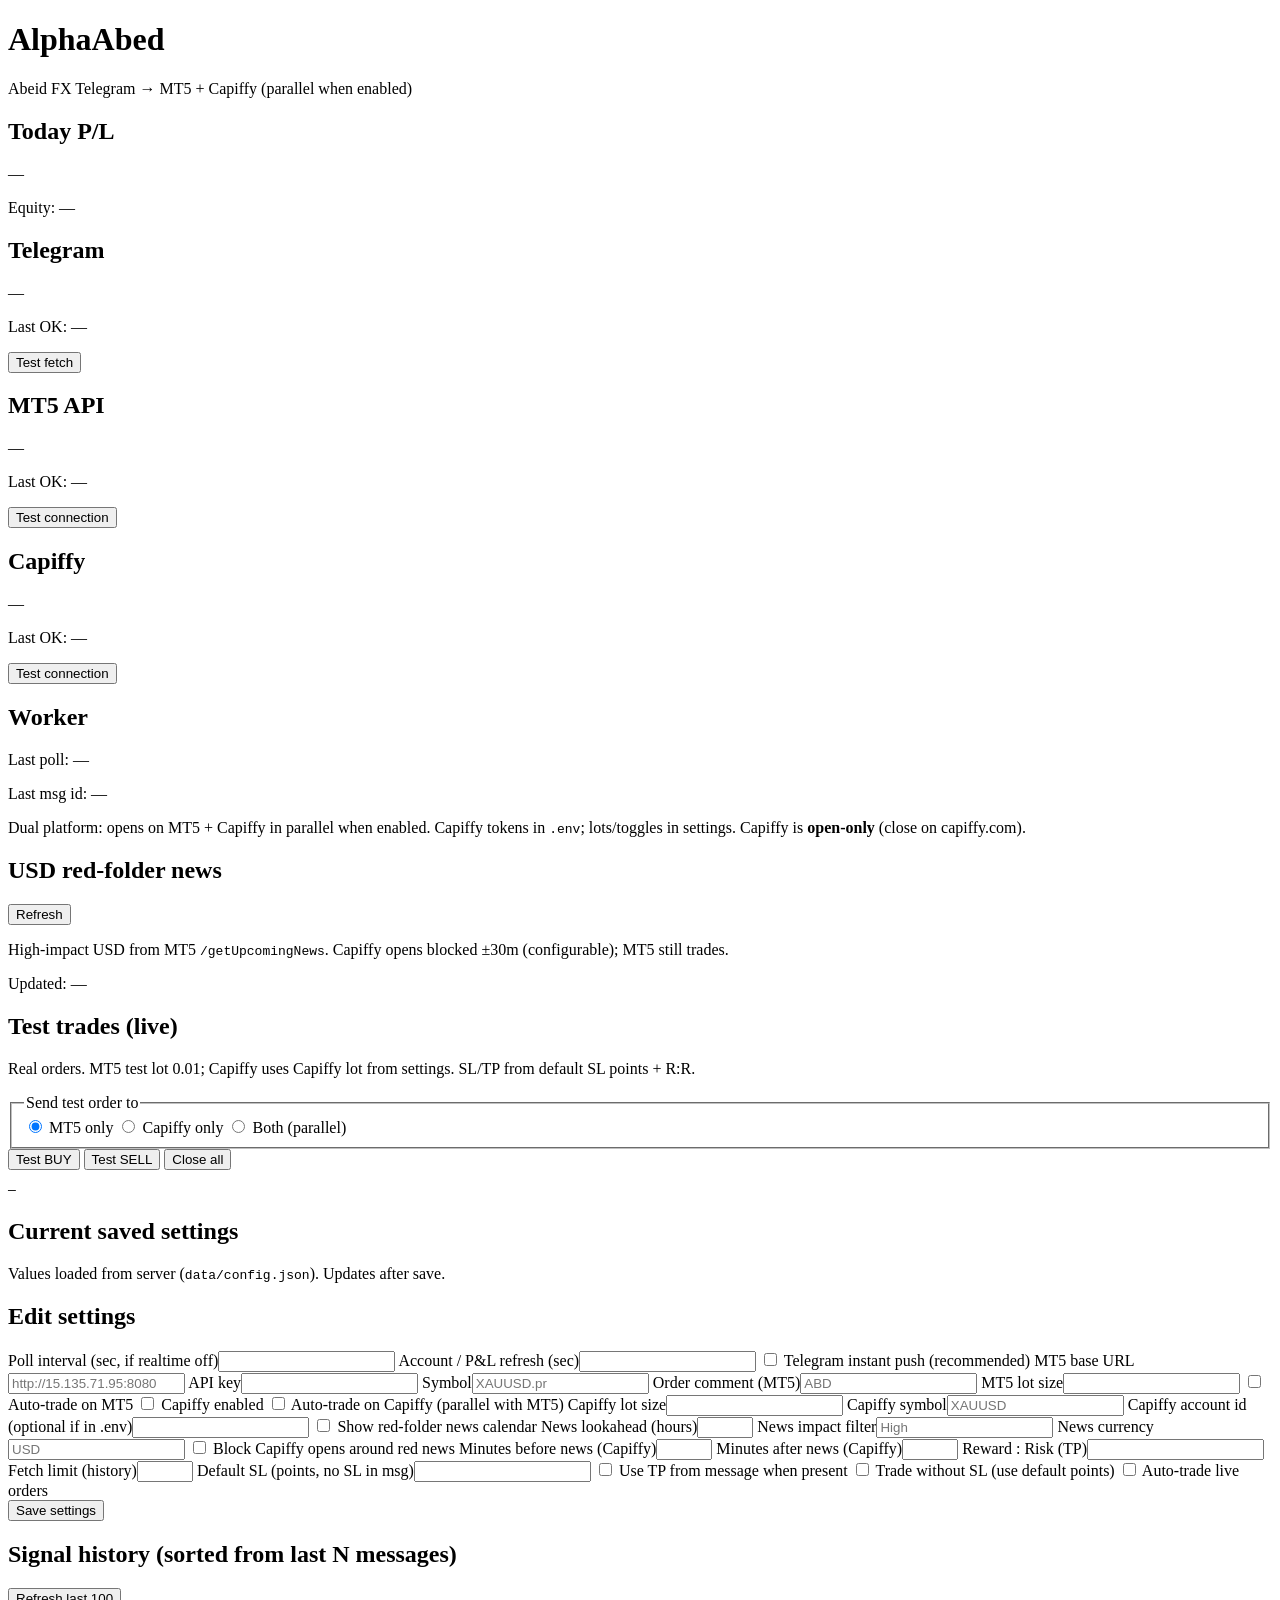
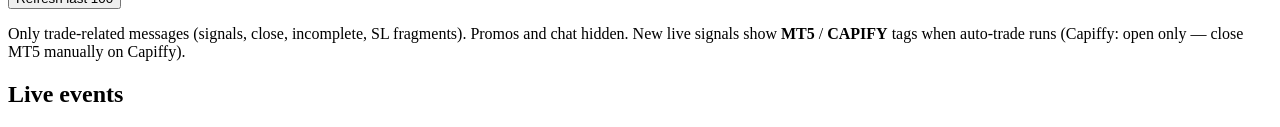
==== app/static/index.html @ 10c2f85b "enable capi" ====
<!DOCTYPE html>
<html lang="en">
<head>
  <meta charset="UTF-8" />
  <meta name="viewport" content="width=device-width, initial-scale=1" />
  <title>AlphaAbed — Signal Dashboard</title>
  <link rel="stylesheet" href="/static/style.css" />
</head>
<body>
  <header>
    <h1>AlphaAbed</h1>
    <p class="sub">Abeid FX Telegram → MT5 + Capiffy (parallel when enabled)</p>
  </header>

  <section class="cards">
    <div class="card">
      <h2>Today P/L</h2>
      <p id="todayPnl" class="big">—</p>
      <p class="muted">Equity: <span id="equity">—</span></p>
    </div>
    <div class="card status-card">
      <h2>Telegram</h2>
      <p id="tgStatus" class="badge">—</p>
      <p class="muted card-last-ok">Last OK: <span id="tgLastOk">—</span></p>
      <button type="button" id="btnTestTg">Test fetch</button>
    </div>
    <div class="card status-card">
      <h2>MT5 API</h2>
      <p id="mt5Status" class="badge">—</p>
      <p class="muted card-last-ok">Last OK: <span id="mt5LastOk">—</span></p>
      <button type="button" id="btnTestMt5">Test connection</button>
    </div>
    <div class="card status-card">
      <h2>Capiffy</h2>
      <p id="capiffyStatus" class="badge">—</p>
      <p class="muted card-last-ok">Last OK: <span id="capiffyLastOk">—</span></p>
      <button type="button" id="btnTestCapiffy">Test connection</button>
    </div>
    <div class="card">
      <h2>Worker</h2>
      <p class="muted">Last poll: <span id="lastPoll">—</span></p>
      <p class="muted">Last msg id: <span id="lastMsgId">—</span></p>
    </div>
  </section>

  <section class="panel panel-compact">
    <p class="muted">Dual platform: opens on MT5 + Capiffy in parallel when enabled. Capiffy tokens in <code>.env</code>; lots/toggles in settings. Capiffy is <strong>open-only</strong> (close on capiffy.com).</p>
  </section>

  <section class="panel" id="newsPanel">
    <div class="row">
      <h2>USD red-folder news</h2>
      <button type="button" id="btnRefreshNews">Refresh</button>
    </div>
    <p id="newsBlackoutBanner" class="news-blackout hidden"></p>
    <p class="muted">High-impact USD from MT5 <code>/getUpcomingNews</code>. Capiffy opens blocked ±30m (configurable); MT5 still trades.</p>
    <p class="muted">Updated: <span id="newsFetchedAt">—</span></p>
    <ul id="newsList" class="news-list"></ul>
  </section>

  <section class="panel">
    <h2>Test trades (live)</h2>
    <p class="muted warn-text">Real orders. MT5 test lot 0.01; Capiffy uses Capiffy lot from settings. SL/TP from default SL points + R:R.</p>
    <fieldset class="platform-toggle">
      <legend>Send test order to</legend>
      <label><input type="radio" name="testPlatform" value="mt5" checked /> MT5 only</label>
      <label><input type="radio" name="testPlatform" value="capiffy" /> Capiffy only</label>
      <label><input type="radio" name="testPlatform" value="both" /> Both (parallel)</label>
    </fieldset>
    <div class="btn-row">
      <button type="button" id="btnTestBuy" class="btn-buy">Test BUY</button>
      <button type="button" id="btnTestSell" class="btn-sell">Test SELL</button>
      <button type="button" id="btnTestCloseAll" class="btn-close">Close all</button>
    </div>
    <pre id="testTradeResult" class="test-result muted">—</pre>
  </section>

  <div id="toast" class="toast hidden" role="status" aria-live="polite"></div>

  <section class="panel">
    <h2>Current saved settings</h2>
    <p class="muted">Values loaded from server (<code>data/config.json</code>). Updates after save.</p>
    <dl id="currentSettings" class="settings-summary"></dl>
    <p id="settingsSavedAt" class="muted settings-saved-at"></p>
  </section>

  <section class="panel">
    <h2>Edit settings</h2>
    <form id="cfgForm" class="grid">
      <label>Poll interval (sec, if realtime off)<input name="poll_interval_sec" type="number" min="1" step="1" /></label>
      <label>Account / P&amp;L refresh (sec)<input name="account_refresh_sec" type="number" min="1" step="1" /></label>
      <label class="check"><input name="telegram_realtime" type="checkbox" /> Telegram instant push (recommended)</label>
      <label>MT5 base URL<input name="mt5_base_url" type="text" placeholder="http://15.135.71.95:8080" /></label>
      <label>API key<input name="mt5_api_key" type="text" /></label>
      <label>Symbol<input name="mt5_symbol" type="text" placeholder="XAUUSD.pr" /></label>
      <label>Order comment (MT5)<input name="mt5_trade_comment" type="text" maxlength="31" placeholder="ABD" /></label>
      <label>MT5 lot size<input name="volume" type="number" step="0.01" min="0.01" /></label>
      <label class="check"><input name="trade_mt5" type="checkbox" /> Auto-trade on MT5</label>
      <label class="check"><input name="capiffy_enabled" type="checkbox" /> Capiffy enabled</label>
      <label class="check"><input name="trade_capiffy" type="checkbox" /> Auto-trade on Capiffy (parallel with MT5)</label>
      <label>Capiffy lot size<input name="capiffy_volume" type="number" step="0.01" min="0.01" /></label>
      <label>Capiffy symbol<input name="capiffy_symbol" type="text" placeholder="XAUUSD" /></label>
      <label>Capiffy account id (optional if in .env)<input name="capiffy_account_id" type="text" placeholder="" /></label>
      <label class="check"><input name="news_calendar_enabled" type="checkbox" /> Show red-folder news calendar</label>
      <label>News lookahead (hours)<input name="news_hours_ahead" type="number" min="1" max="168" /></label>
      <label>News impact filter<input name="news_impact" type="text" placeholder="High" /></label>
      <label>News currency<input name="news_currency" type="text" placeholder="USD" /></label>
      <label class="check"><input name="capiffy_news_blackout" type="checkbox" /> Block Capiffy opens around red news</label>
      <label>Minutes before news (Capiffy)<input name="capiffy_news_minutes_before" type="number" min="0" max="120" /></label>
      <label>Minutes after news (Capiffy)<input name="capiffy_news_minutes_after" type="number" min="0" max="120" /></label>
      <label>Reward : Risk (TP)<input name="reward_risk_ratio" type="number" step="0.1" min="0.5" /></label>
      <label>Fetch limit (history)<input name="telegram_fetch_limit" type="number" min="10" max="500" /></label>
      <label>Default SL (points, no SL in msg)<input name="default_sl_points" type="number" min="0" /></label>
      <label class="check"><input name="prefer_signal_tp" type="checkbox" /> Use TP from message when present</label>
      <label class="check"><input name="allow_trade_without_sl" type="checkbox" /> Trade without SL (use default points)</label>
      <label class="check warn"><input name="auto_trade" type="checkbox" /> Auto-trade live orders</label>
      <div class="actions">
        <button type="submit">Save settings</button>
      </div>
    </form>
  </section>

  <section class="panel">
    <div class="row">
      <h2>Signal history (sorted from last N messages)</h2>
      <button type="button" id="btnRefreshSignals">Refresh last 100</button>
    </div>
    <p class="muted">Only trade-related messages (signals, close, incomplete, SL fragments). Promos and chat hidden. New live signals show <strong>MT5</strong> / <strong>CAPIFY</strong> tags when auto-trade runs (Capiffy: open only — close MT5 manually on Capiffy).</p>
    <div id="signalList" class="signal-list"></div>
  </section>

  <section class="panel">
    <h2>Live events</h2>
    <ul id="eventLog" class="event-log"></ul>
  </section>

  <script src="/static/app.js?v=6"></script>
</body>
</html>
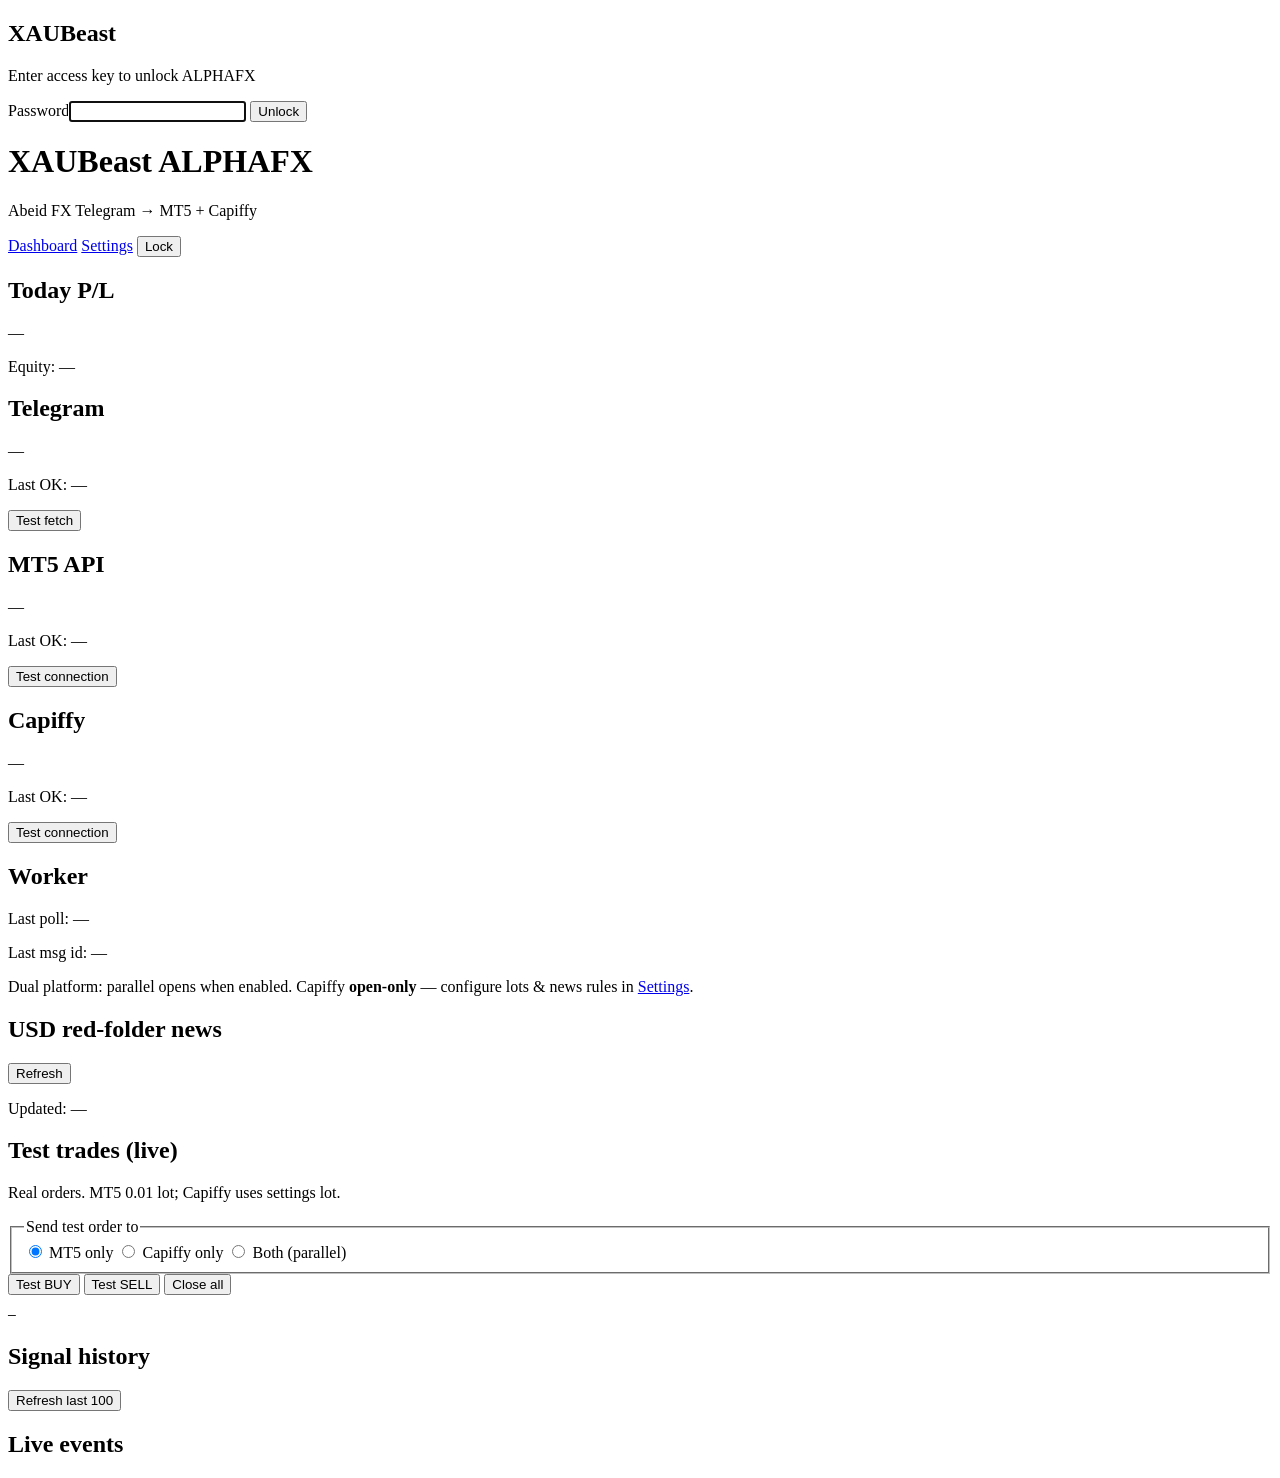
==== commit d6333dff: "enable capi" ====
--- a/app/static/index.html
+++ b/app/static/index.html
@@ -3,137 +3,117 @@
 <head>
   <meta charset="UTF-8" />
   <meta name="viewport" content="width=device-width, initial-scale=1" />
-  <title>AlphaAbed — Signal Dashboard</title>
-  <link rel="stylesheet" href="/static/style.css" />
+  <title>XAUBeast — ALPHAFX</title>
+  <link rel="preconnect" href="https://fonts.googleapis.com" />
+  <link rel="preconnect" href="https://fonts.gstatic.com" crossorigin />
+  <link href="https://fonts.googleapis.com/css2?family=Orbitron:wght@500;700&family=Rajdhani:wght@400;600&display=swap" rel="stylesheet" />
+  <link rel="stylesheet" href="/static/style.css?v=7" />
 </head>
 <body>
-  <header>
-    <h1>AlphaAbed</h1>
-    <p class="sub">Abeid FX Telegram → MT5 + Capiffy (parallel when enabled)</p>
-  </header>
+  <div id="loginGate" class="login-gate">
+    <div class="login-panel glass">
+      <h2 class="login-title">XAUBeast</h2>
+      <p class="muted">Enter access key to unlock ALPHAFX</p>
+      <form id="loginForm">
+        <label>Password<input id="loginPassword" type="password" autocomplete="current-password" autofocus /></label>
+        <button type="submit" class="btn-neon">Unlock</button>
+      </form>
+      <p id="loginError" class="login-error"></p>
+    </div>
+  </div>
 
-  <section class="cards">
-    <div class="card">
-      <h2>Today P/L</h2>
-      <p id="todayPnl" class="big">—</p>
-      <p class="muted">Equity: <span id="equity">—</span></p>
-    </div>
-    <div class="card status-card">
-      <h2>Telegram</h2>
-      <p id="tgStatus" class="badge">—</p>
-      <p class="muted card-last-ok">Last OK: <span id="tgLastOk">—</span></p>
-      <button type="button" id="btnTestTg">Test fetch</button>
-    </div>
-    <div class="card status-card">
-      <h2>MT5 API</h2>
-      <p id="mt5Status" class="badge">—</p>
-      <p class="muted card-last-ok">Last OK: <span id="mt5LastOk">—</span></p>
-      <button type="button" id="btnTestMt5">Test connection</button>
-    </div>
-    <div class="card status-card">
-      <h2>Capiffy</h2>
-      <p id="capiffyStatus" class="badge">—</p>
-      <p class="muted card-last-ok">Last OK: <span id="capiffyLastOk">—</span></p>
-      <button type="button" id="btnTestCapiffy">Test connection</button>
-    </div>
-    <div class="card">
-      <h2>Worker</h2>
-      <p class="muted">Last poll: <span id="lastPoll">—</span></p>
-      <p class="muted">Last msg id: <span id="lastMsgId">—</span></p>
-    </div>
-  </section>
+  <div id="appShell" class="hidden">
+    <header class="top-bar">
+      <div class="brand-block">
+        <h1>XAUBeast <span class="brand-tag">ALPHAFX</span></h1>
+        <p class="sub">Abeid FX Telegram → MT5 + Capiffy</p>
+      </div>
+      <nav class="top-nav">
+        <a href="/" class="nav-link active">Dashboard</a>
+        <a href="/settings" class="nav-link">Settings</a>
+        <button type="button" id="btnLogout" class="nav-link nav-btn">Lock</button>
+      </nav>
+    </header>
 
-  <section class="panel panel-compact">
-    <p class="muted">Dual platform: opens on MT5 + Capiffy in parallel when enabled. Capiffy tokens in <code>.env</code>; lots/toggles in settings. Capiffy is <strong>open-only</strong> (close on capiffy.com).</p>
-  </section>
+    <section class="cards">
+      <div class="card glass">
+        <h2>Today P/L</h2>
+        <p id="todayPnl" class="big neon-text">—</p>
+        <p class="muted">Equity: <span id="equity">—</span></p>
+      </div>
+      <div class="card glass status-card">
+        <h2>Telegram</h2>
+        <p id="tgStatus" class="badge">—</p>
+        <p class="muted card-last-ok">Last OK: <span id="tgLastOk">—</span></p>
+        <button type="button" id="btnTestTg" class="btn-neon-sm">Test fetch</button>
+      </div>
+      <div class="card glass status-card">
+        <h2>MT5 API</h2>
+        <p id="mt5Status" class="badge">—</p>
+        <p class="muted card-last-ok">Last OK: <span id="mt5LastOk">—</span></p>
+        <button type="button" id="btnTestMt5" class="btn-neon-sm">Test connection</button>
+      </div>
+      <div class="card glass status-card">
+        <h2>Capiffy</h2>
+        <p id="capiffyStatus" class="badge">—</p>
+        <p class="muted card-last-ok">Last OK: <span id="capiffyLastOk">—</span></p>
+        <button type="button" id="btnTestCapiffy" class="btn-neon-sm">Test connection</button>
+      </div>
+      <div class="card glass">
+        <h2>Worker</h2>
+        <p class="muted">Last poll: <span id="lastPoll">—</span></p>
+        <p class="muted">Last msg id: <span id="lastMsgId">—</span></p>
+      </div>
+    </section>
 
-  <section class="panel" id="newsPanel">
-    <div class="row">
-      <h2>USD red-folder news</h2>
-      <button type="button" id="btnRefreshNews">Refresh</button>
-    </div>
-    <p id="newsBlackoutBanner" class="news-blackout hidden"></p>
-    <p class="muted">High-impact USD from MT5 <code>/getUpcomingNews</code>. Capiffy opens blocked ±30m (configurable); MT5 still trades.</p>
-    <p class="muted">Updated: <span id="newsFetchedAt">—</span></p>
-    <ul id="newsList" class="news-list"></ul>
-  </section>
+    <section class="panel glass panel-compact">
+      <p class="muted">Dual platform: parallel opens when enabled. Capiffy <strong>open-only</strong> — configure lots &amp; news rules in <a href="/settings">Settings</a>.</p>
+    </section>
 
-  <section class="panel">
-    <h2>Test trades (live)</h2>
-    <p class="muted warn-text">Real orders. MT5 test lot 0.01; Capiffy uses Capiffy lot from settings. SL/TP from default SL points + R:R.</p>
-    <fieldset class="platform-toggle">
-      <legend>Send test order to</legend>
-      <label><input type="radio" name="testPlatform" value="mt5" checked /> MT5 only</label>
-      <label><input type="radio" name="testPlatform" value="capiffy" /> Capiffy only</label>
-      <label><input type="radio" name="testPlatform" value="both" /> Both (parallel)</label>
-    </fieldset>
-    <div class="btn-row">
-      <button type="button" id="btnTestBuy" class="btn-buy">Test BUY</button>
-      <button type="button" id="btnTestSell" class="btn-sell">Test SELL</button>
-      <button type="button" id="btnTestCloseAll" class="btn-close">Close all</button>
-    </div>
-    <pre id="testTradeResult" class="test-result muted">—</pre>
-  </section>
+    <section class="panel glass" id="newsPanel">
+      <div class="row">
+        <h2>USD red-folder news</h2>
+        <button type="button" id="btnRefreshNews" class="btn-neon-sm">Refresh</button>
+      </div>
+      <p id="newsBlackoutBanner" class="news-blackout hidden"></p>
+      <p class="muted">Updated: <span id="newsFetchedAt">—</span></p>
+      <ul id="newsList" class="news-list"></ul>
+    </section>
 
-  <div id="toast" class="toast hidden" role="status" aria-live="polite"></div>
+    <section class="panel glass">
+      <h2>Test trades (live)</h2>
+      <p class="muted warn-text">Real orders. MT5 0.01 lot; Capiffy uses settings lot.</p>
+      <fieldset class="platform-toggle">
+        <legend>Send test order to</legend>
+        <label><input type="radio" name="testPlatform" value="mt5" checked /> MT5 only</label>
+        <label><input type="radio" name="testPlatform" value="capiffy" /> Capiffy only</label>
+        <label><input type="radio" name="testPlatform" value="both" /> Both (parallel)</label>
+      </fieldset>
+      <div class="btn-row">
+        <button type="button" id="btnTestBuy" class="btn-buy">Test BUY</button>
+        <button type="button" id="btnTestSell" class="btn-sell">Test SELL</button>
+        <button type="button" id="btnTestCloseAll" class="btn-close">Close all</button>
+      </div>
+      <pre id="testTradeResult" class="test-result muted">—</pre>
+    </section>
 
-  <section class="panel">
-    <h2>Current saved settings</h2>
-    <p class="muted">Values loaded from server (<code>data/config.json</code>). Updates after save.</p>
-    <dl id="currentSettings" class="settings-summary"></dl>
-    <p id="settingsSavedAt" class="muted settings-saved-at"></p>
-  </section>
+    <section class="panel glass">
+      <div class="row">
+        <h2>Signal history</h2>
+        <button type="button" id="btnRefreshSignals" class="btn-neon-sm">Refresh last 100</button>
+      </div>
+      <div id="signalList" class="signal-list"></div>
+    </section>
 
-  <section class="panel">
-    <h2>Edit settings</h2>
-    <form id="cfgForm" class="grid">
-      <label>Poll interval (sec, if realtime off)<input name="poll_interval_sec" type="number" min="1" step="1" /></label>
-      <label>Account / P&amp;L refresh (sec)<input name="account_refresh_sec" type="number" min="1" step="1" /></label>
-      <label class="check"><input name="telegram_realtime" type="checkbox" /> Telegram instant push (recommended)</label>
-      <label>MT5 base URL<input name="mt5_base_url" type="text" placeholder="http://15.135.71.95:8080" /></label>
-      <label>API key<input name="mt5_api_key" type="text" /></label>
-      <label>Symbol<input name="mt5_symbol" type="text" placeholder="XAUUSD.pr" /></label>
-      <label>Order comment (MT5)<input name="mt5_trade_comment" type="text" maxlength="31" placeholder="ABD" /></label>
-      <label>MT5 lot size<input name="volume" type="number" step="0.01" min="0.01" /></label>
-      <label class="check"><input name="trade_mt5" type="checkbox" /> Auto-trade on MT5</label>
-      <label class="check"><input name="capiffy_enabled" type="checkbox" /> Capiffy enabled</label>
-      <label class="check"><input name="trade_capiffy" type="checkbox" /> Auto-trade on Capiffy (parallel with MT5)</label>
-      <label>Capiffy lot size<input name="capiffy_volume" type="number" step="0.01" min="0.01" /></label>
-      <label>Capiffy symbol<input name="capiffy_symbol" type="text" placeholder="XAUUSD" /></label>
-      <label>Capiffy account id (optional if in .env)<input name="capiffy_account_id" type="text" placeholder="" /></label>
-      <label class="check"><input name="news_calendar_enabled" type="checkbox" /> Show red-folder news calendar</label>
-      <label>News lookahead (hours)<input name="news_hours_ahead" type="number" min="1" max="168" /></label>
-      <label>News impact filter<input name="news_impact" type="text" placeholder="High" /></label>
-      <label>News currency<input name="news_currency" type="text" placeholder="USD" /></label>
-      <label class="check"><input name="capiffy_news_blackout" type="checkbox" /> Block Capiffy opens around red news</label>
-      <label>Minutes before news (Capiffy)<input name="capiffy_news_minutes_before" type="number" min="0" max="120" /></label>
-      <label>Minutes after news (Capiffy)<input name="capiffy_news_minutes_after" type="number" min="0" max="120" /></label>
-      <label>Reward : Risk (TP)<input name="reward_risk_ratio" type="number" step="0.1" min="0.5" /></label>
-      <label>Fetch limit (history)<input name="telegram_fetch_limit" type="number" min="10" max="500" /></label>
-      <label>Default SL (points, no SL in msg)<input name="default_sl_points" type="number" min="0" /></label>
-      <label class="check"><input name="prefer_signal_tp" type="checkbox" /> Use TP from message when present</label>
-      <label class="check"><input name="allow_trade_without_sl" type="checkbox" /> Trade without SL (use default points)</label>
-      <label class="check warn"><input name="auto_trade" type="checkbox" /> Auto-trade live orders</label>
-      <div class="actions">
-        <button type="submit">Save settings</button>
-      </div>
-    </form>
-  </section>
+    <section class="panel glass">
+      <h2>Live events</h2>
+      <ul id="eventLog" class="event-log"></ul>
+    </section>
+  </div>
 
-  <section class="panel">
-    <div class="row">
-      <h2>Signal history (sorted from last N messages)</h2>
-      <button type="button" id="btnRefreshSignals">Refresh last 100</button>
-    </div>
-    <p class="muted">Only trade-related messages (signals, close, incomplete, SL fragments). Promos and chat hidden. New live signals show <strong>MT5</strong> / <strong>CAPIFY</strong> tags when auto-trade runs (Capiffy: open only — close MT5 manually on Capiffy).</p>
-    <div id="signalList" class="signal-list"></div>
-  </section>
-
-  <section class="panel">
-    <h2>Live events</h2>
-    <ul id="eventLog" class="event-log"></ul>
-  </section>
-
-  <script src="/static/app.js?v=6"></script>
+  <div id="toast" class="toast hidden" role="status"></div>
+  <script src="/static/auth.js?v=1"></script>
+  <script src="/static/common.js?v=1"></script>
+  <script src="/static/app.js?v=7"></script>
 </body>
 </html>
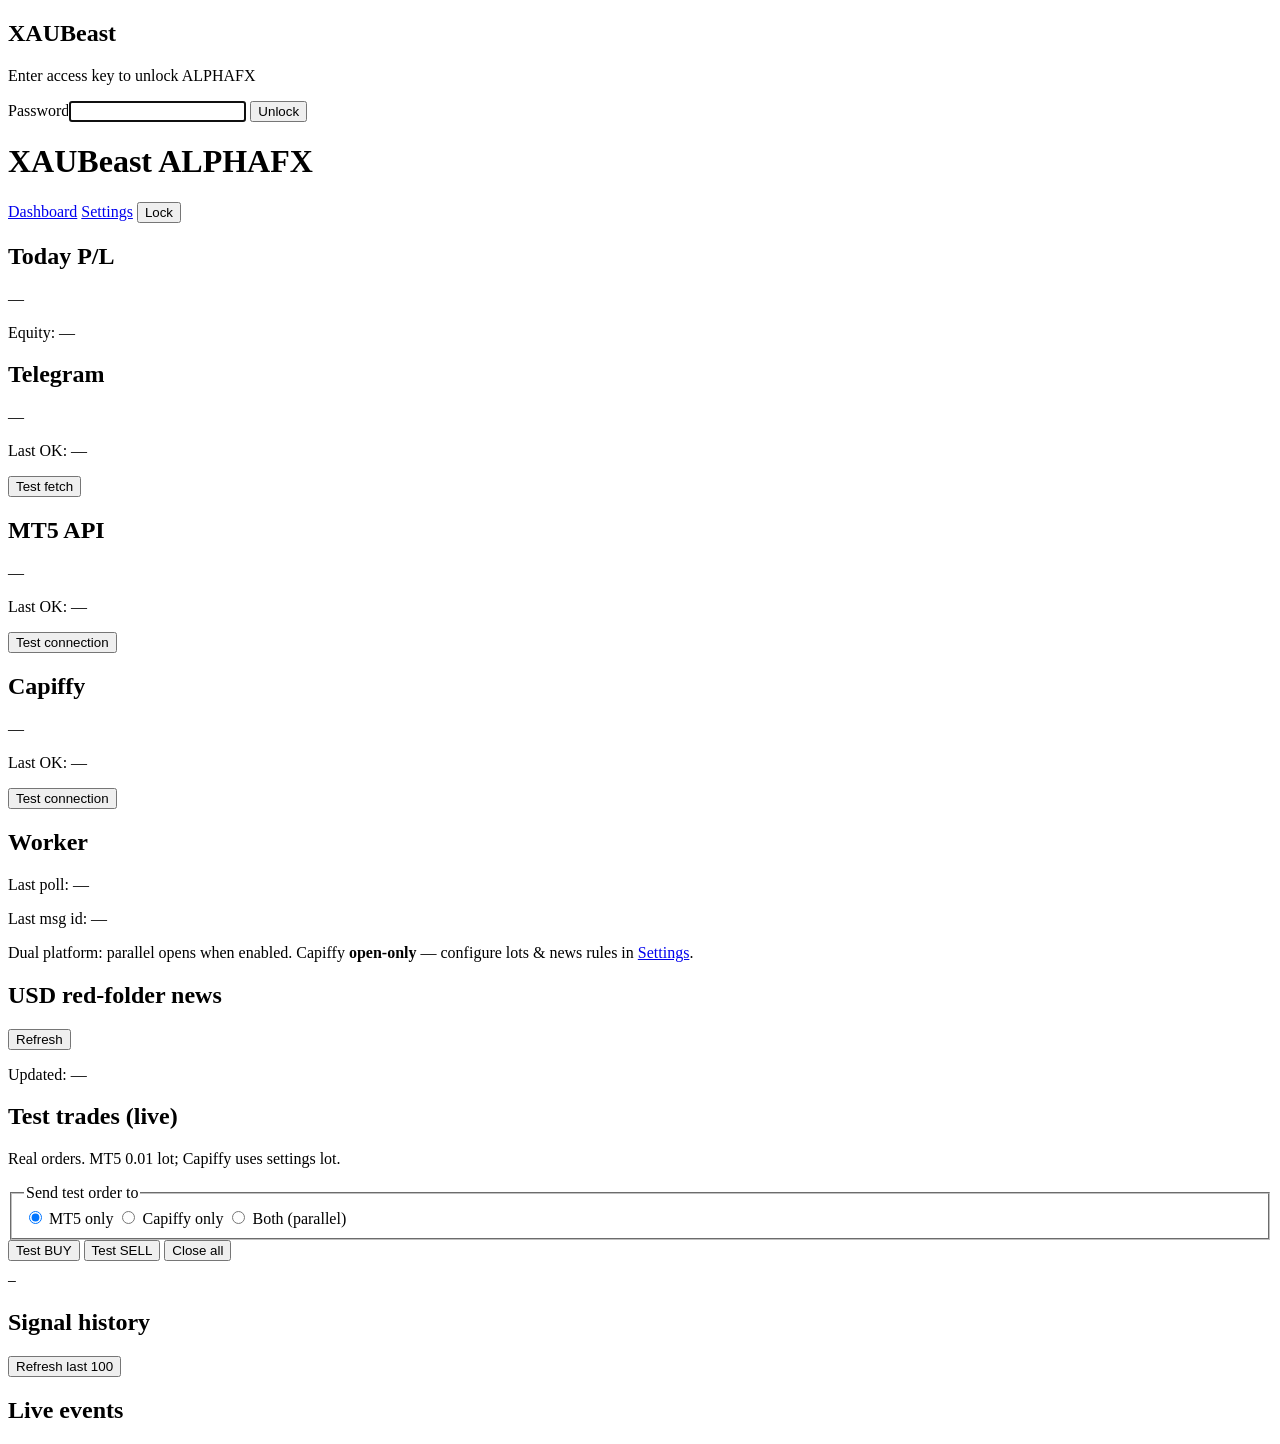
==== commit 8e1f93b5: "enable capi" ====
--- a/app/static/index.html
+++ b/app/static/index.html
@@ -26,7 +26,6 @@
     <header class="top-bar">
       <div class="brand-block">
         <h1>XAUBeast <span class="brand-tag">ALPHAFX</span></h1>
-        <p class="sub">Abeid FX Telegram → MT5 + Capiffy</p>
       </div>
       <nav class="top-nav">
         <a href="/" class="nav-link active">Dashboard</a>
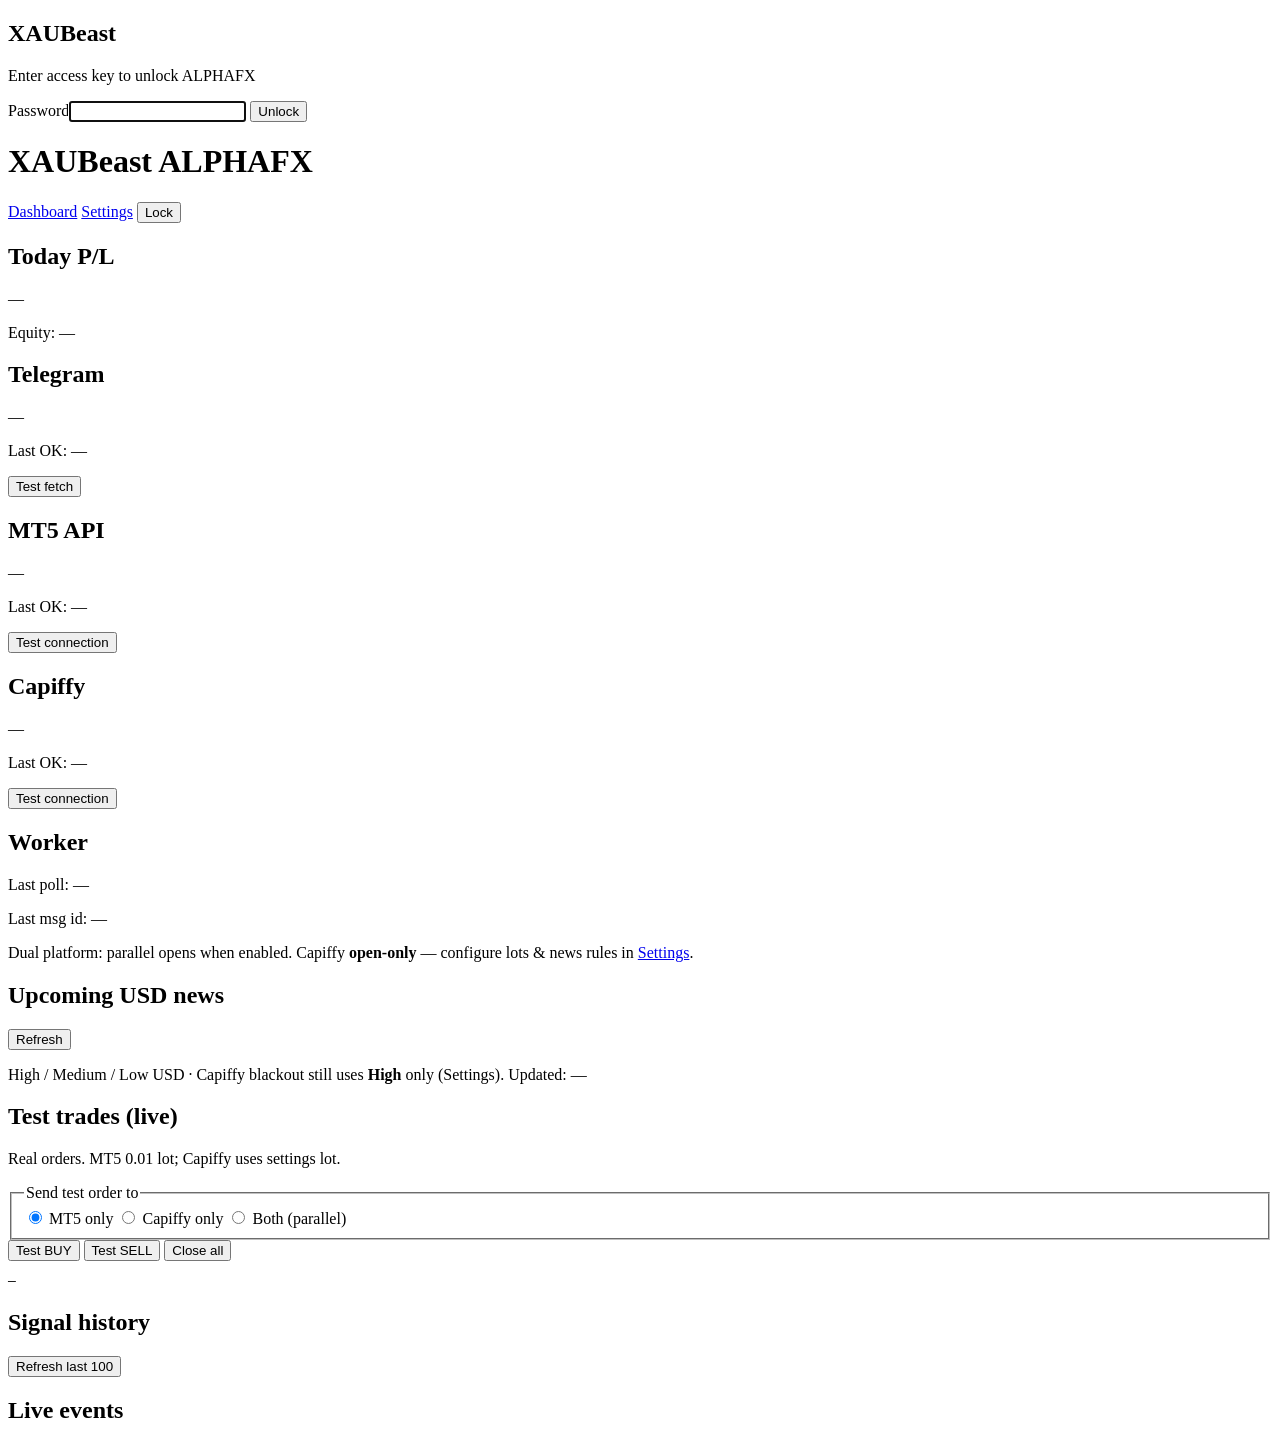
==== commit d67821aa: "enable capi" ====
--- a/app/static/index.html
+++ b/app/static/index.html
@@ -71,11 +71,11 @@
 
     <section class="panel glass" id="newsPanel">
       <div class="row">
-        <h2>USD red-folder news</h2>
+        <h2>Upcoming USD news</h2>
         <button type="button" id="btnRefreshNews" class="btn-neon-sm">Refresh</button>
       </div>
       <p id="newsBlackoutBanner" class="news-blackout hidden"></p>
-      <p class="muted">Updated: <span id="newsFetchedAt">—</span></p>
+      <p class="muted">High / Medium / Low USD · Capiffy blackout still uses <strong>High</strong> only (Settings). Updated: <span id="newsFetchedAt">—</span></p>
       <ul id="newsList" class="news-list"></ul>
     </section>
 
@@ -113,6 +113,6 @@
   <div id="toast" class="toast hidden" role="status"></div>
   <script src="/static/auth.js?v=1"></script>
   <script src="/static/common.js?v=1"></script>
-  <script src="/static/app.js?v=7"></script>
+  <script src="/static/app.js?v=8"></script>
 </body>
 </html>
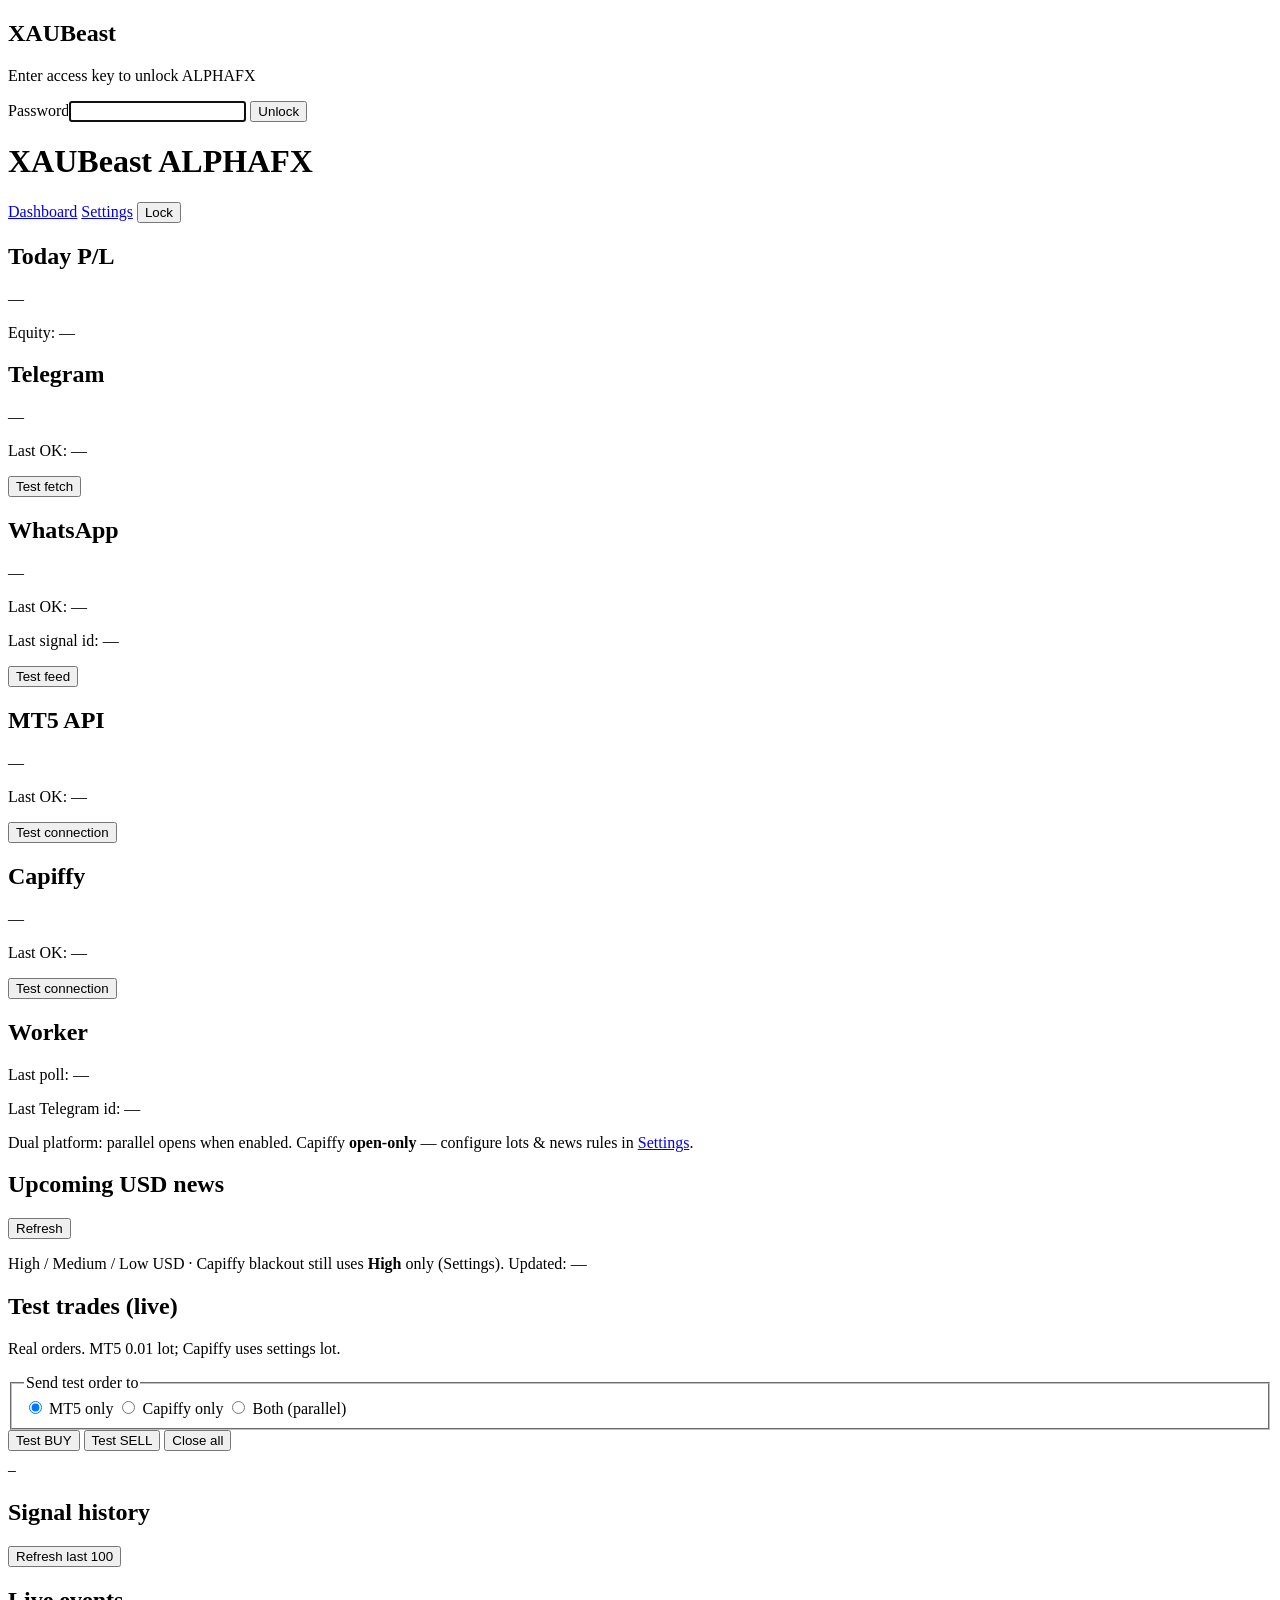
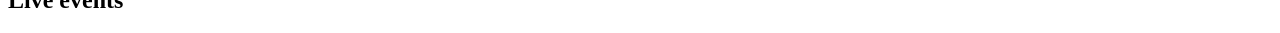
==== commit 55e89a3c: "enable capi" ====
--- a/app/static/index.html
+++ b/app/static/index.html
@@ -47,6 +47,13 @@
         <button type="button" id="btnTestTg" class="btn-neon-sm">Test fetch</button>
       </div>
       <div class="card glass status-card">
+        <h2>WhatsApp</h2>
+        <p id="waStatus" class="badge">—</p>
+        <p class="muted card-last-ok">Last OK: <span id="waLastOk">—</span></p>
+        <p class="muted">Last signal id: <span id="waLastMsgId">—</span></p>
+        <button type="button" id="btnTestWa" class="btn-neon-sm">Test feed</button>
+      </div>
+      <div class="card glass status-card">
         <h2>MT5 API</h2>
         <p id="mt5Status" class="badge">—</p>
         <p class="muted card-last-ok">Last OK: <span id="mt5LastOk">—</span></p>
@@ -61,7 +68,7 @@
       <div class="card glass">
         <h2>Worker</h2>
         <p class="muted">Last poll: <span id="lastPoll">—</span></p>
-        <p class="muted">Last msg id: <span id="lastMsgId">—</span></p>
+        <p class="muted">Last Telegram id: <span id="lastMsgId">—</span></p>
       </div>
     </section>
 
@@ -113,6 +120,6 @@
   <div id="toast" class="toast hidden" role="status"></div>
   <script src="/static/auth.js?v=1"></script>
   <script src="/static/common.js?v=1"></script>
-  <script src="/static/app.js?v=8"></script>
+  <script src="/static/app.js?v=9"></script>
 </body>
 </html>
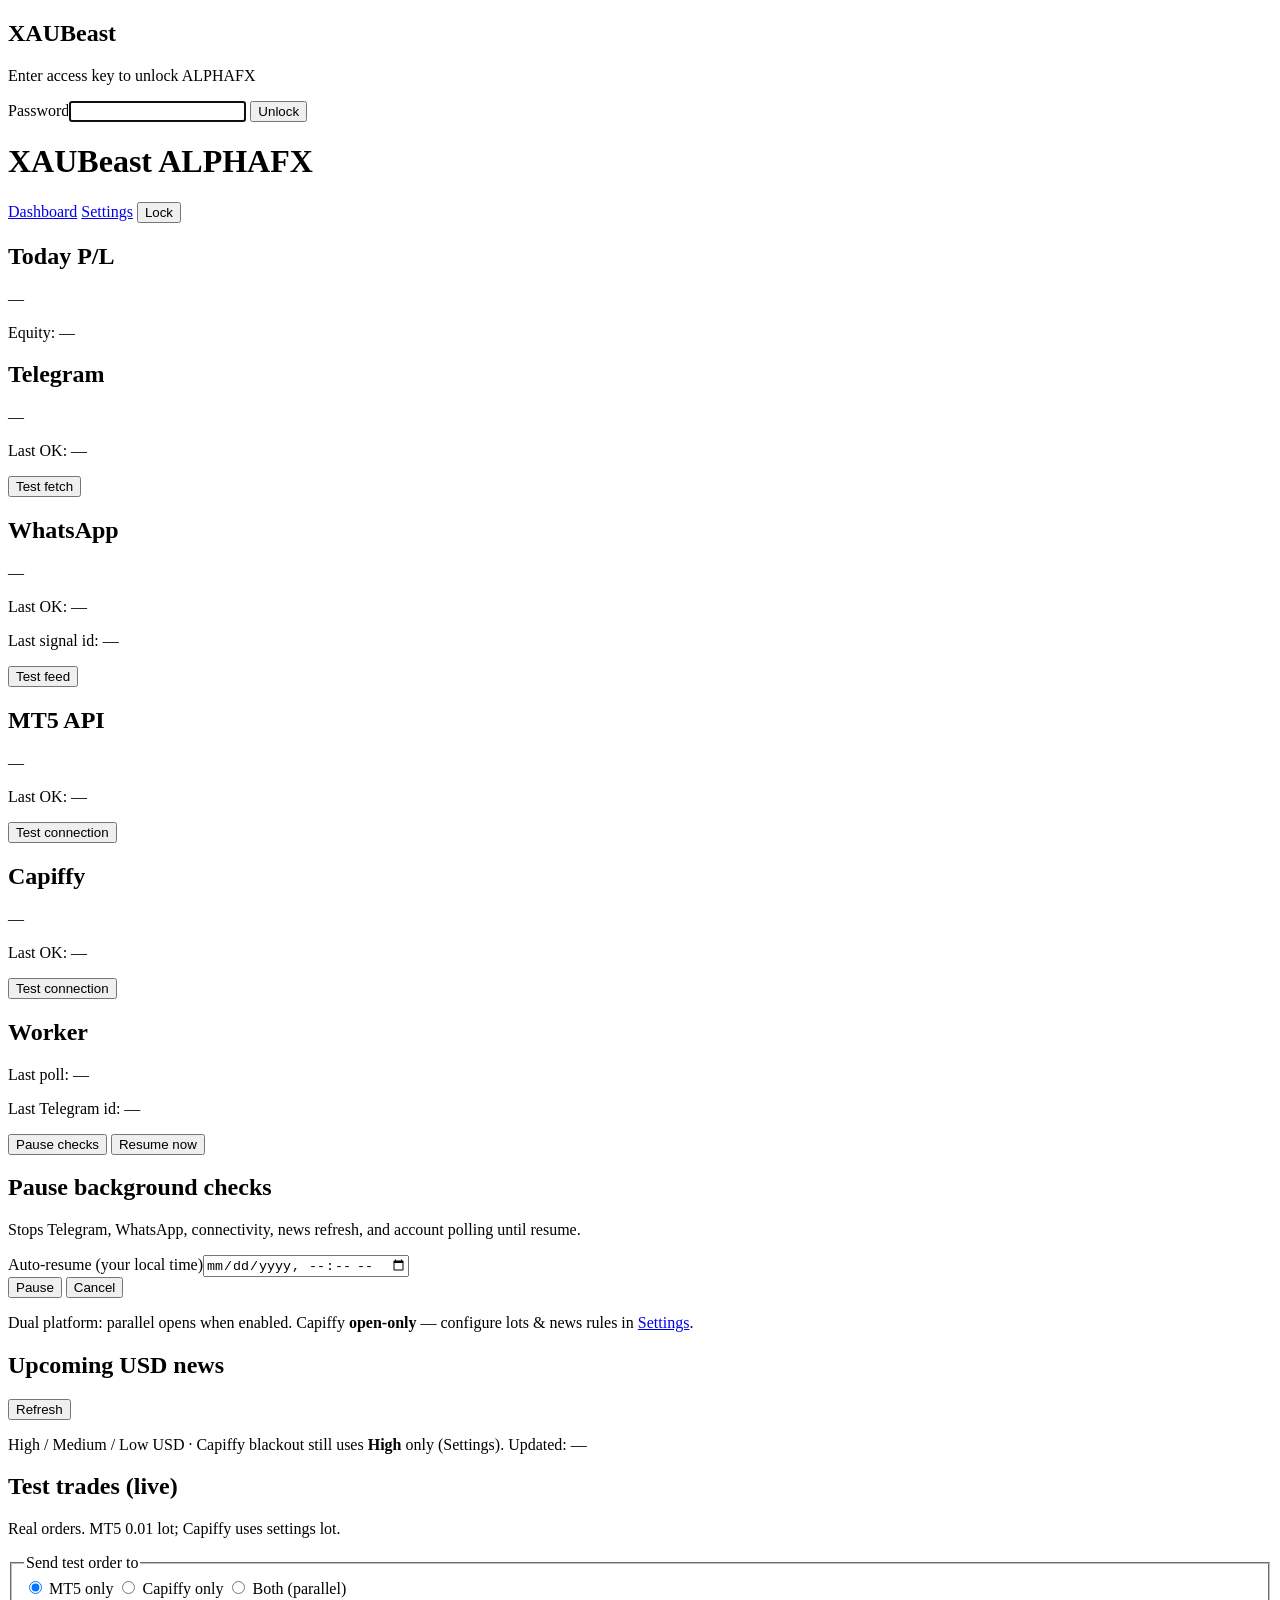
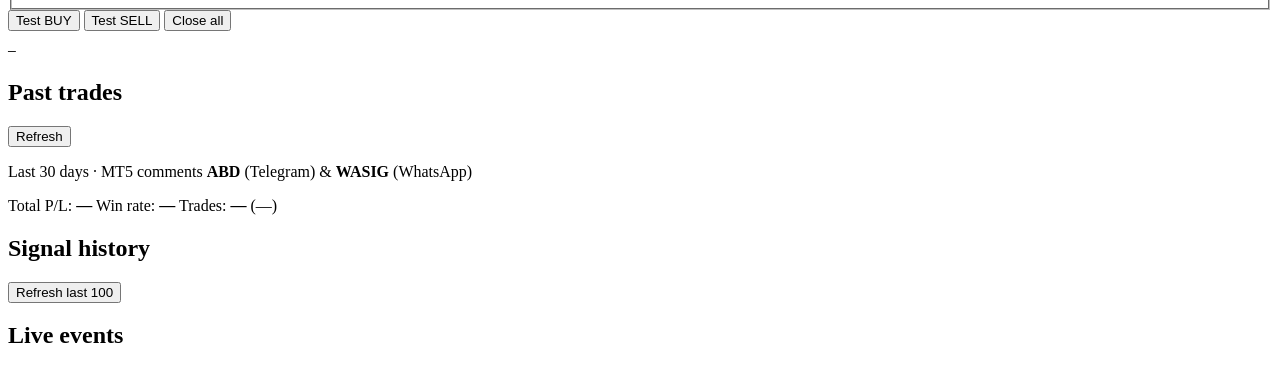
==== commit 7ba3434f: "enable capi" ====
--- a/app/static/index.html
+++ b/app/static/index.html
@@ -67,10 +67,27 @@
       </div>
       <div class="card glass">
         <h2>Worker</h2>
+        <p id="automationPauseBanner" class="automation-pause hidden"></p>
         <p class="muted">Last poll: <span id="lastPoll">—</span></p>
         <p class="muted">Last Telegram id: <span id="lastMsgId">—</span></p>
+        <div class="worker-actions">
+          <button type="button" id="btnPauseAutomation" class="btn-neon-sm">Pause checks</button>
+          <button type="button" id="btnResumeAutomation" class="btn-neon-sm hidden">Resume now</button>
+        </div>
       </div>
     </section>
+
+    <div id="pauseModal" class="modal hidden" role="dialog" aria-labelledby="pauseModalTitle">
+      <div class="modal-panel glass">
+        <h2 id="pauseModalTitle">Pause background checks</h2>
+        <p class="muted">Stops Telegram, WhatsApp, connectivity, news refresh, and account polling until resume.</p>
+        <label class="modal-label">Auto-resume (your local time)<input id="pauseResumeAt" type="datetime-local" /></label>
+        <div class="modal-actions">
+          <button type="button" id="btnConfirmPause" class="btn-neon">Pause</button>
+          <button type="button" id="btnCancelPause" class="btn-neon btn-secondary">Cancel</button>
+        </div>
+      </div>
+    </div>
 
     <section class="panel glass panel-compact">
       <p class="muted">Dual platform: parallel opens when enabled. Capiffy <strong>open-only</strong> — configure lots &amp; news rules in <a href="/settings">Settings</a>.</p>
@@ -103,6 +120,21 @@
       <pre id="testTradeResult" class="test-result muted">—</pre>
     </section>
 
+    <section class="panel glass" id="pastTradesPanel">
+      <div class="row">
+        <h2>Past trades</h2>
+        <button type="button" id="btnRefreshPastTrades" class="btn-neon-sm">Refresh</button>
+      </div>
+      <p class="muted">Last <span id="pastTradesDays">30</span> days · MT5 comments <strong>ABD</strong> (Telegram) &amp; <strong>WASIG</strong> (WhatsApp)</p>
+      <div class="past-trades-summary">
+        <span>Total P/L: <strong id="pastTradesTotal" class="neon-text">—</strong></span>
+        <span>Win rate: <strong id="pastTradesWinRate">—</strong></span>
+        <span>Trades: <strong id="pastTradesCount">—</strong> (<span id="pastTradesWL">—</span>)</span>
+      </div>
+      <p id="pastTradesError" class="muted past-trades-error hidden"></p>
+      <div id="pastTradesList" class="past-trades-list"></div>
+    </section>
+
     <section class="panel glass">
       <div class="row">
         <h2>Signal history</h2>
@@ -120,6 +152,6 @@
   <div id="toast" class="toast hidden" role="status"></div>
   <script src="/static/auth.js?v=1"></script>
   <script src="/static/common.js?v=1"></script>
-  <script src="/static/app.js?v=9"></script>
+  <script src="/static/app.js?v=13"></script>
 </body>
 </html>
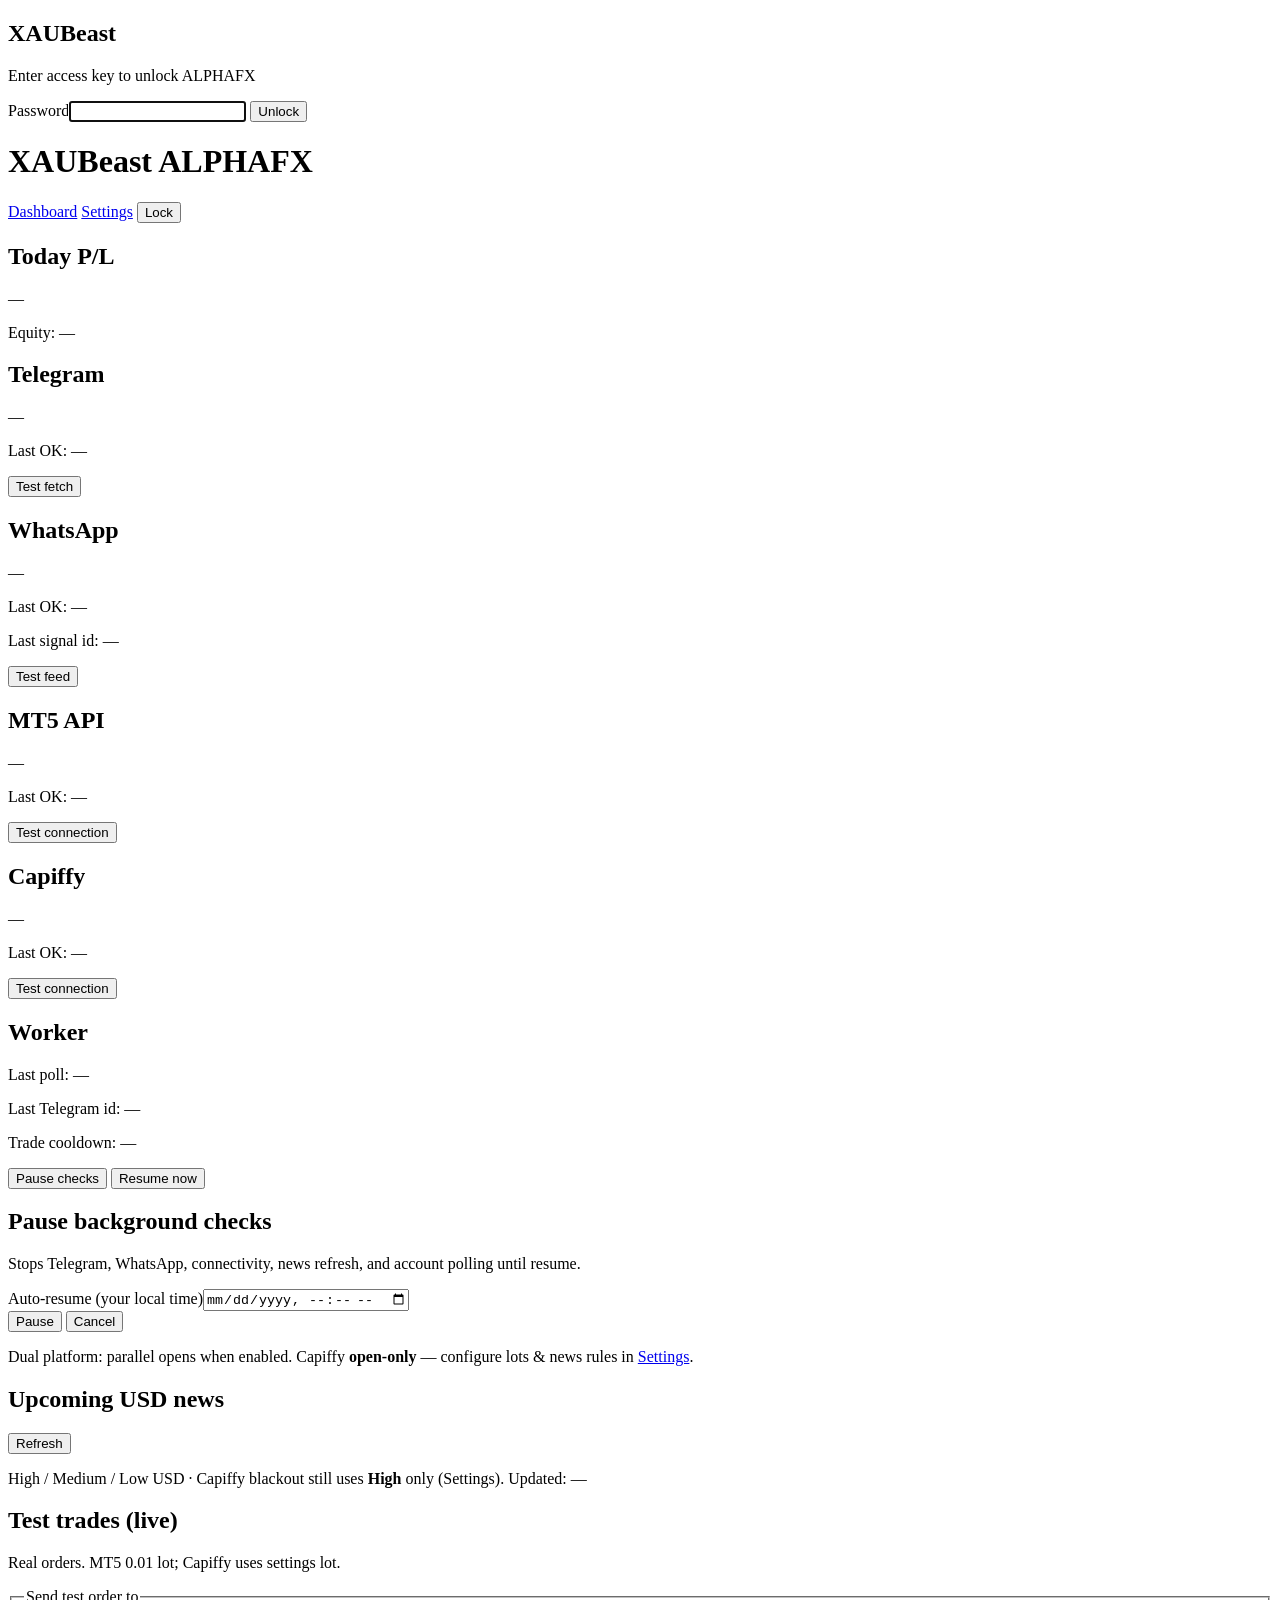
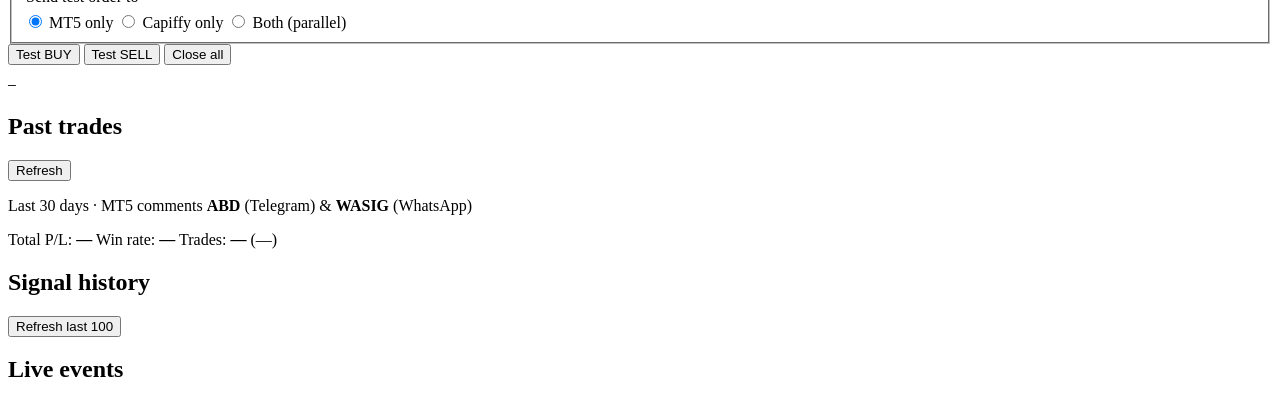
==== commit e3d9b58d: "dublicate fix" ====
--- a/app/static/index.html
+++ b/app/static/index.html
@@ -7,7 +7,7 @@
   <link rel="preconnect" href="https://fonts.googleapis.com" />
   <link rel="preconnect" href="https://fonts.gstatic.com" crossorigin />
   <link href="https://fonts.googleapis.com/css2?family=Orbitron:wght@500;700&family=Rajdhani:wght@400;600&display=swap" rel="stylesheet" />
-  <link rel="stylesheet" href="/static/style.css?v=7" />
+  <link rel="stylesheet" href="/static/style.css?v=8" />
 </head>
 <body>
   <div id="loginGate" class="login-gate">
@@ -70,6 +70,7 @@
         <p id="automationPauseBanner" class="automation-pause hidden"></p>
         <p class="muted">Last poll: <span id="lastPoll">—</span></p>
         <p class="muted">Last Telegram id: <span id="lastMsgId">—</span></p>
+        <p class="muted">Trade cooldown: <span id="tradeCooldown" class="cooldown-text">—</span></p>
         <div class="worker-actions">
           <button type="button" id="btnPauseAutomation" class="btn-neon-sm">Pause checks</button>
           <button type="button" id="btnResumeAutomation" class="btn-neon-sm hidden">Resume now</button>
@@ -152,6 +153,6 @@
   <div id="toast" class="toast hidden" role="status"></div>
   <script src="/static/auth.js?v=1"></script>
   <script src="/static/common.js?v=1"></script>
-  <script src="/static/app.js?v=13"></script>
+  <script src="/static/app.js?v=14"></script>
 </body>
 </html>
